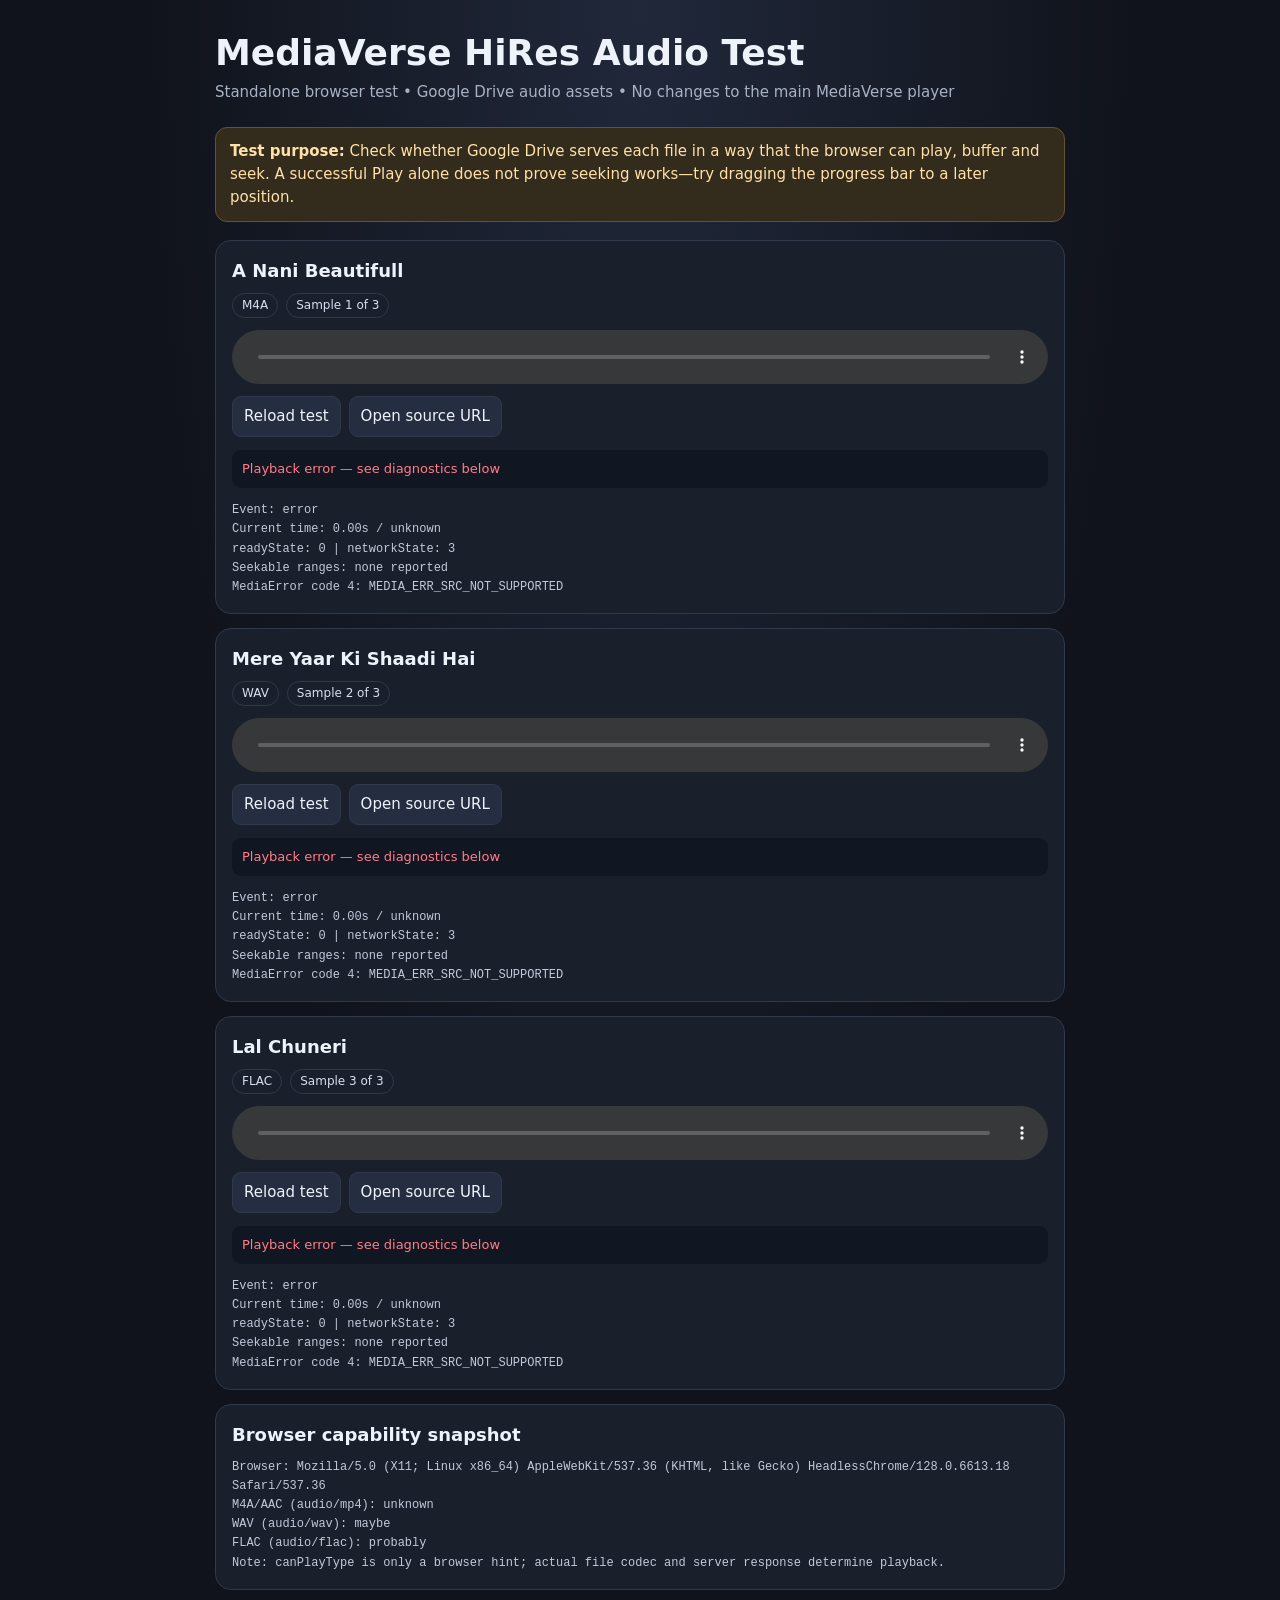
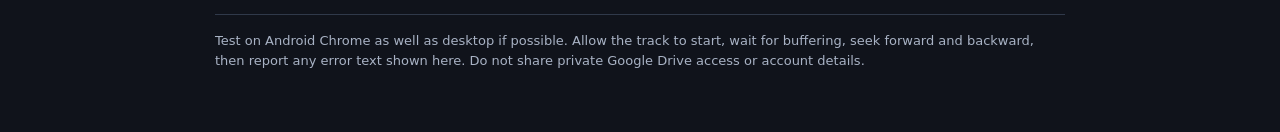
==== audio-stream-test.html @ 78e42c8b "Add standalone HiRes audio streaming test page" ====
<!doctype html>
<html lang="en">
<head>
  <meta charset="utf-8">
  <meta name="viewport" content="width=device-width, initial-scale=1, viewport-fit=cover">
  <meta name="theme-color" content="#10131b">
  <title>MediaVerse — HiRes Audio Stream Test</title>
  <style>
    :root{color-scheme:dark;--bg:#10131b;--panel:#191f2b;--line:#30394a;--text:#eef2fa;--muted:#a8b2c4;--accent:#9b8cff;--ok:#58d6a0;--warn:#ffc56b;--bad:#ff7d87}
    *{box-sizing:border-box}body{margin:0;background:radial-gradient(ellipse at top,#20283a 0,var(--bg) 55%);color:var(--text);font:15px/1.55 system-ui,-apple-system,Segoe UI,sans-serif;padding:24px 14px 48px}
    main{max-width:850px;margin:auto}h1{font-size:clamp(24px,5vw,36px);line-height:1.15;margin:8px 0}h2{font-size:18px;margin:0 0 8px}.sub,.hint{color:var(--muted)}.sub{margin:0 0 22px}
    .notice{border:1px solid #66532e;background:#332b1c;color:#ffe1a8;border-radius:12px;padding:12px 14px;margin:18px 0}
    .track{background:var(--panel);border:1px solid var(--line);border-radius:16px;padding:16px;margin:14px 0}
    .meta{display:flex;gap:8px;flex-wrap:wrap;align-items:center;margin:7px 0 12px}.tag{font-size:12px;border:1px solid var(--line);border-radius:99px;padding:2px 9px;color:#d8dff0}
    audio{display:block;width:100%;margin:12px 0}button,.link{border:1px solid var(--line);border-radius:9px;padding:8px 11px;background:#252e40;color:var(--text);font:inherit;text-decoration:none;display:inline-block}
    button{cursor:pointer}button:active{transform:scale(.98)}.status{font-size:13px;color:var(--muted);padding:9px 10px;background:#111722;border-radius:9px;overflow-wrap:anywhere}
    .status.ok{color:var(--ok)}.status.warn{color:var(--warn)}.status.bad{color:var(--bad)}
    .diagnostics{font:12px/1.6 ui-monospace,SFMono-Regular,Consolas,monospace;color:#c1cada;white-space:pre-wrap;overflow-wrap:anywhere;margin:9px 0 0}
    .actions{display:flex;gap:8px;flex-wrap:wrap}.foot{margin-top:24px;border-top:1px solid var(--line);padding-top:16px;color:var(--muted);font-size:13px}
  </style>
</head>
<body>
<main>
  <h1>MediaVerse HiRes Audio Test</h1>
  <p class="sub">Standalone browser test • Google Drive audio assets • No changes to the main MediaVerse player</p>
  <div class="notice"><strong>Test purpose:</strong> Check whether Google Drive serves each file in a way that the browser can play, buffer and seek. A successful Play alone does not prove seeking works—try dragging the progress bar to a later position.</div>
  <div id="tracks"></div>
  <section class="track">
    <h2>Browser capability snapshot</h2>
    <div id="capabilities" class="diagnostics"></div>
  </section>
  <p class="foot">Test on Android Chrome as well as desktop if possible. Allow the track to start, wait for buffering, seek forward and backward, then report any error text shown here. Do not share private Google Drive access or account details.</p>
</main>
<script>
const samples = [
  {title:"A Nani Beautifull",format:"M4A",url:"https://drive.google.com/uc?export=download&id=11ch53pq5YjN32uwrLAgzXHCFvxyVNKYd"},
  {title:"Mere Yaar Ki Shaadi Hai",format:"WAV",url:"https://drive.google.com/uc?export=download&id=1ae07iHkWL6ZBYuahaF2KI0htX5hoW0Rw"},
  {title:"Lal Chuneri",format:"FLAC",url:"https://drive.google.com/uc?export=download&id=1ZNUGWwwZp-h7SRCdJvsudqCcxzEOIMtp"}
];
const container=document.getElementById("tracks");
const esc=s=>String(s).replace(/[&<>"']/g,c=>({"&":"&amp;","<":"&lt;",">":"&gt;",'"':"&quot;","'":"&#39;"}[c]));
samples.forEach((track,i)=>{
  const card=document.createElement("section");card.className="track";
  card.innerHTML=`<h2>${esc(track.title)}</h2><div class="meta"><span class="tag">${track.format}</span><span class="tag">Sample ${i+1} of 3</span></div>
  <audio controls preload="metadata" crossorigin="anonymous"></audio>
  <div class="actions"><button type="button" class="reload">Reload test</button><a class="link" target="_blank" rel="noopener" href="${track.url}">Open source URL</a></div>
  <p class="status" aria-live="polite">Waiting to load metadata…</p><pre class="diagnostics"></pre>`;
  const audio=card.querySelector("audio"),status=card.querySelector(".status"),diag=card.querySelector("pre");
  const events=["loadstart","loadedmetadata","loadeddata","canplay","canplaythrough","play","playing","pause","waiting","stalled","suspend","seeking","seeked","ended","error","abort","emptied"];
  function report(eventName){
    const err=audio.error?("MediaError code "+audio.error.code+": "+(["","MEDIA_ERR_ABORTED","MEDIA_ERR_NETWORK","MEDIA_ERR_DECODE","MEDIA_ERR_SRC_NOT_SUPPORTED"][audio.error.code]||"Unknown")):"No MediaError";
    const time=Number.isFinite(audio.currentTime)?audio.currentTime.toFixed(2)+"s":"—";
    const duration=Number.isFinite(audio.duration)?audio.duration.toFixed(2)+"s":"unknown";
    const ranges=[];for(let n=0;n<audio.seekable.length;n++)ranges.push(audio.seekable.start(n).toFixed(1)+"–"+audio.seekable.end(n).toFixed(1)+"s");
    diag.textContent="Event: "+eventName+"\nCurrent time: "+time+" / "+duration+"\nreadyState: "+audio.readyState+" | networkState: "+audio.networkState+"\nSeekable ranges: "+(ranges.join(", ")||"none reported")+"\n"+err;
    status.textContent=eventName==="error"?"Playback error — see diagnostics below":eventName==="canplay"||eventName==="canplaythrough"||eventName==="playing"?"Browser reports media is playable — test seeking now":eventName==="waiting"||eventName==="stalled"?"Buffering / stalled…":eventName==="loadedmetadata"?"Metadata loaded — press Play and test seeking":"Latest media event: "+eventName;
    status.className="status "+(eventName==="error"?"bad":eventName==="canplay"||eventName==="canplaythrough"||eventName==="playing"?"ok":eventName==="waiting"||eventName==="stalled"?"warn":"");
  }
  events.forEach(name=>audio.addEventListener(name,()=>report(name)));
  card.querySelector(".reload").addEventListener("click",()=>{audio.pause();audio.removeAttribute("src");audio.load();audio.src=track.url;audio.load();status.textContent="Reloading…";status.className="status";});
  audio.src=track.url;audio.load();container.appendChild(card);
});
const probe=document.createElement("audio");
document.getElementById("capabilities").textContent=[
  "Browser: "+navigator.userAgent,
  "M4A/AAC (audio/mp4): "+(probe.canPlayType('audio/mp4; codecs="mp4a.40.2"')||"unknown"),
  "WAV (audio/wav): "+(probe.canPlayType("audio/wav")||"unknown"),
  "FLAC (audio/flac): "+(probe.canPlayType("audio/flac")||"unknown"),
  "Note: canPlayType is only a browser hint; actual file codec and server response determine playback."
].join("\n");
</script>
</body>
</html>
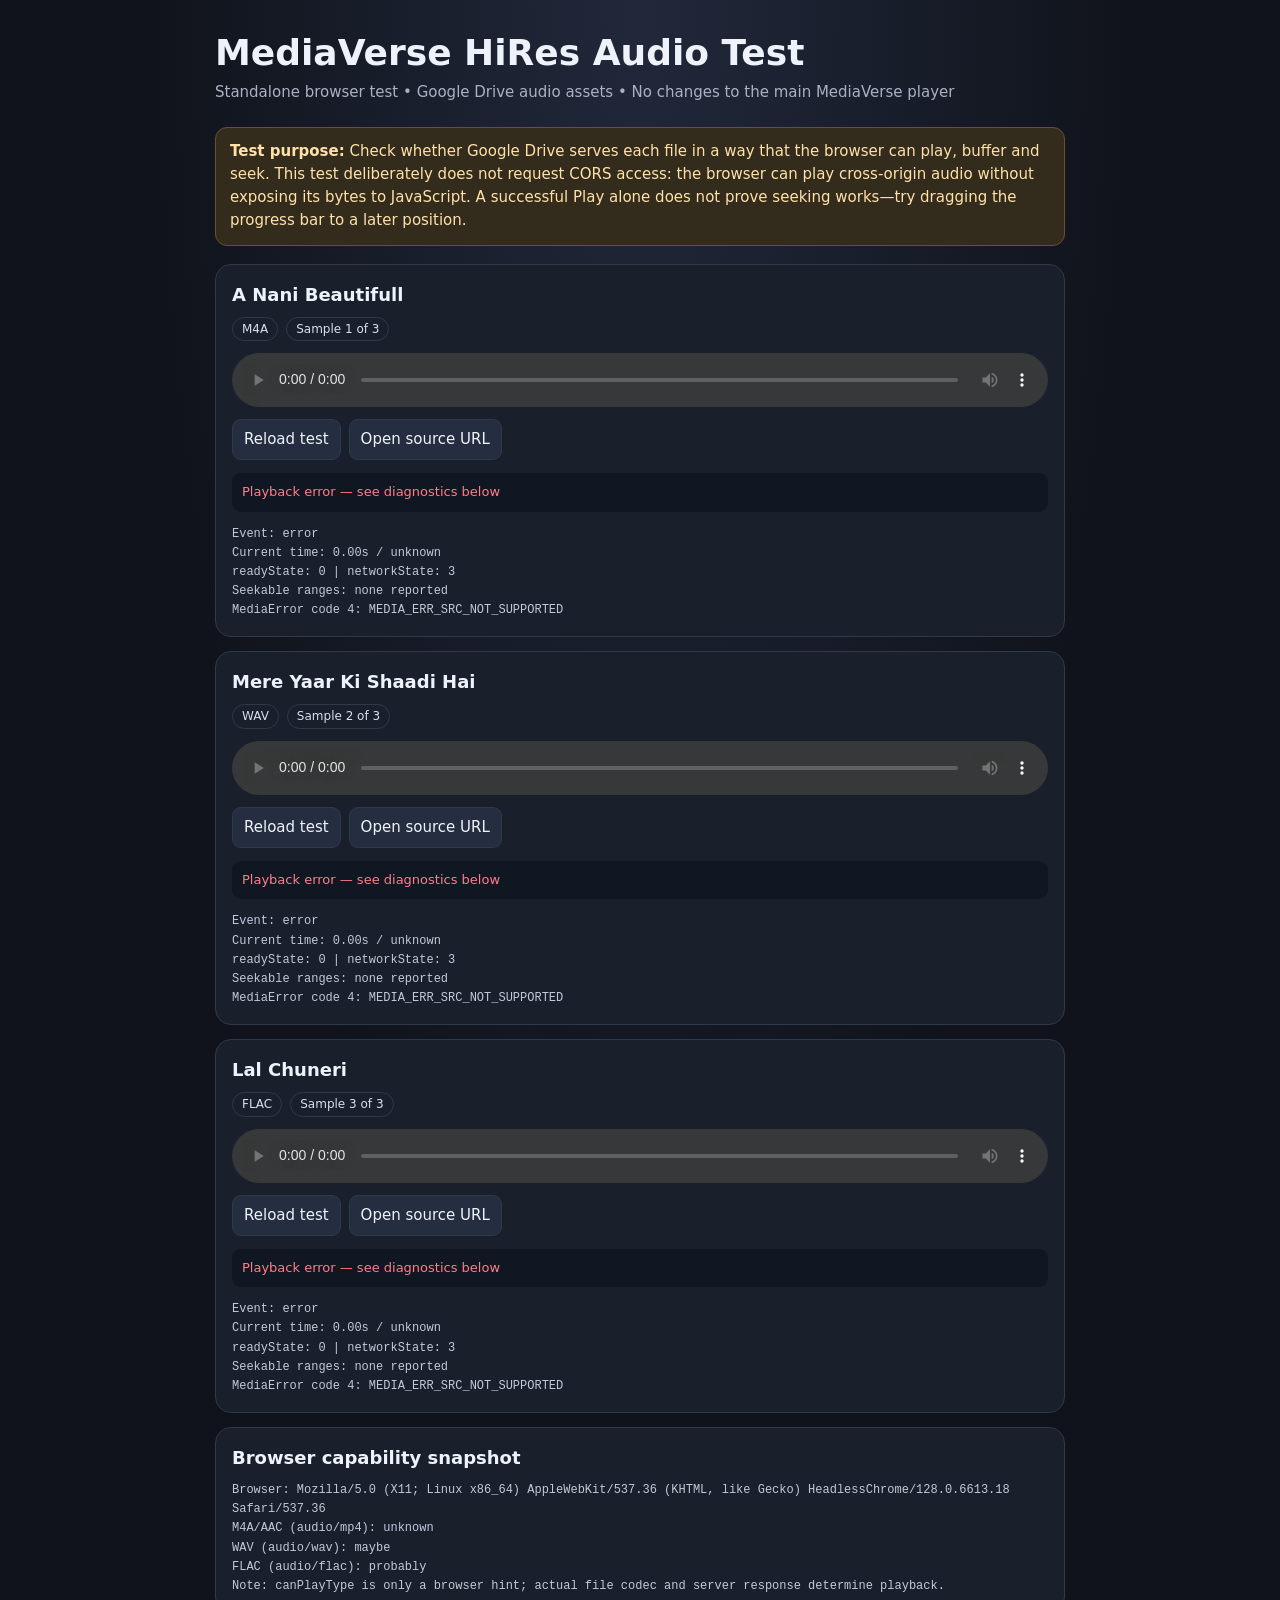
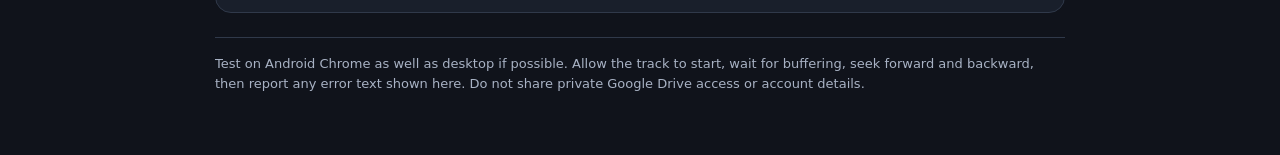
==== commit 7c64bb4a: "Fix cross-origin audio playback test" ====
--- a/audio-stream-test.html
+++ b/audio-stream-test.html
@@ -23,7 +23,7 @@
 <main>
   <h1>MediaVerse HiRes Audio Test</h1>
   <p class="sub">Standalone browser test • Google Drive audio assets • No changes to the main MediaVerse player</p>
-  <div class="notice"><strong>Test purpose:</strong> Check whether Google Drive serves each file in a way that the browser can play, buffer and seek. A successful Play alone does not prove seeking works—try dragging the progress bar to a later position.</div>
+  <div class="notice"><strong>Test purpose:</strong> Check whether Google Drive serves each file in a way that the browser can play, buffer and seek. This test deliberately does not request CORS access: the browser can play cross-origin audio without exposing its bytes to JavaScript. A successful Play alone does not prove seeking works—try dragging the progress bar to a later position.</div>
   <div id="tracks"></div>
   <section class="track">
     <h2>Browser capability snapshot</h2>
@@ -42,7 +42,7 @@
 samples.forEach((track,i)=>{
   const card=document.createElement("section");card.className="track";
   card.innerHTML=`<h2>${esc(track.title)}</h2><div class="meta"><span class="tag">${track.format}</span><span class="tag">Sample ${i+1} of 3</span></div>
-  <audio controls preload="metadata" crossorigin="anonymous"></audio>
+  <audio controls preload="metadata"></audio>
   <div class="actions"><button type="button" class="reload">Reload test</button><a class="link" target="_blank" rel="noopener" href="${track.url}">Open source URL</a></div>
   <p class="status" aria-live="polite">Waiting to load metadata…</p><pre class="diagnostics"></pre>`;
   const audio=card.querySelector("audio"),status=card.querySelector(".status"),diag=card.querySelector("pre");
